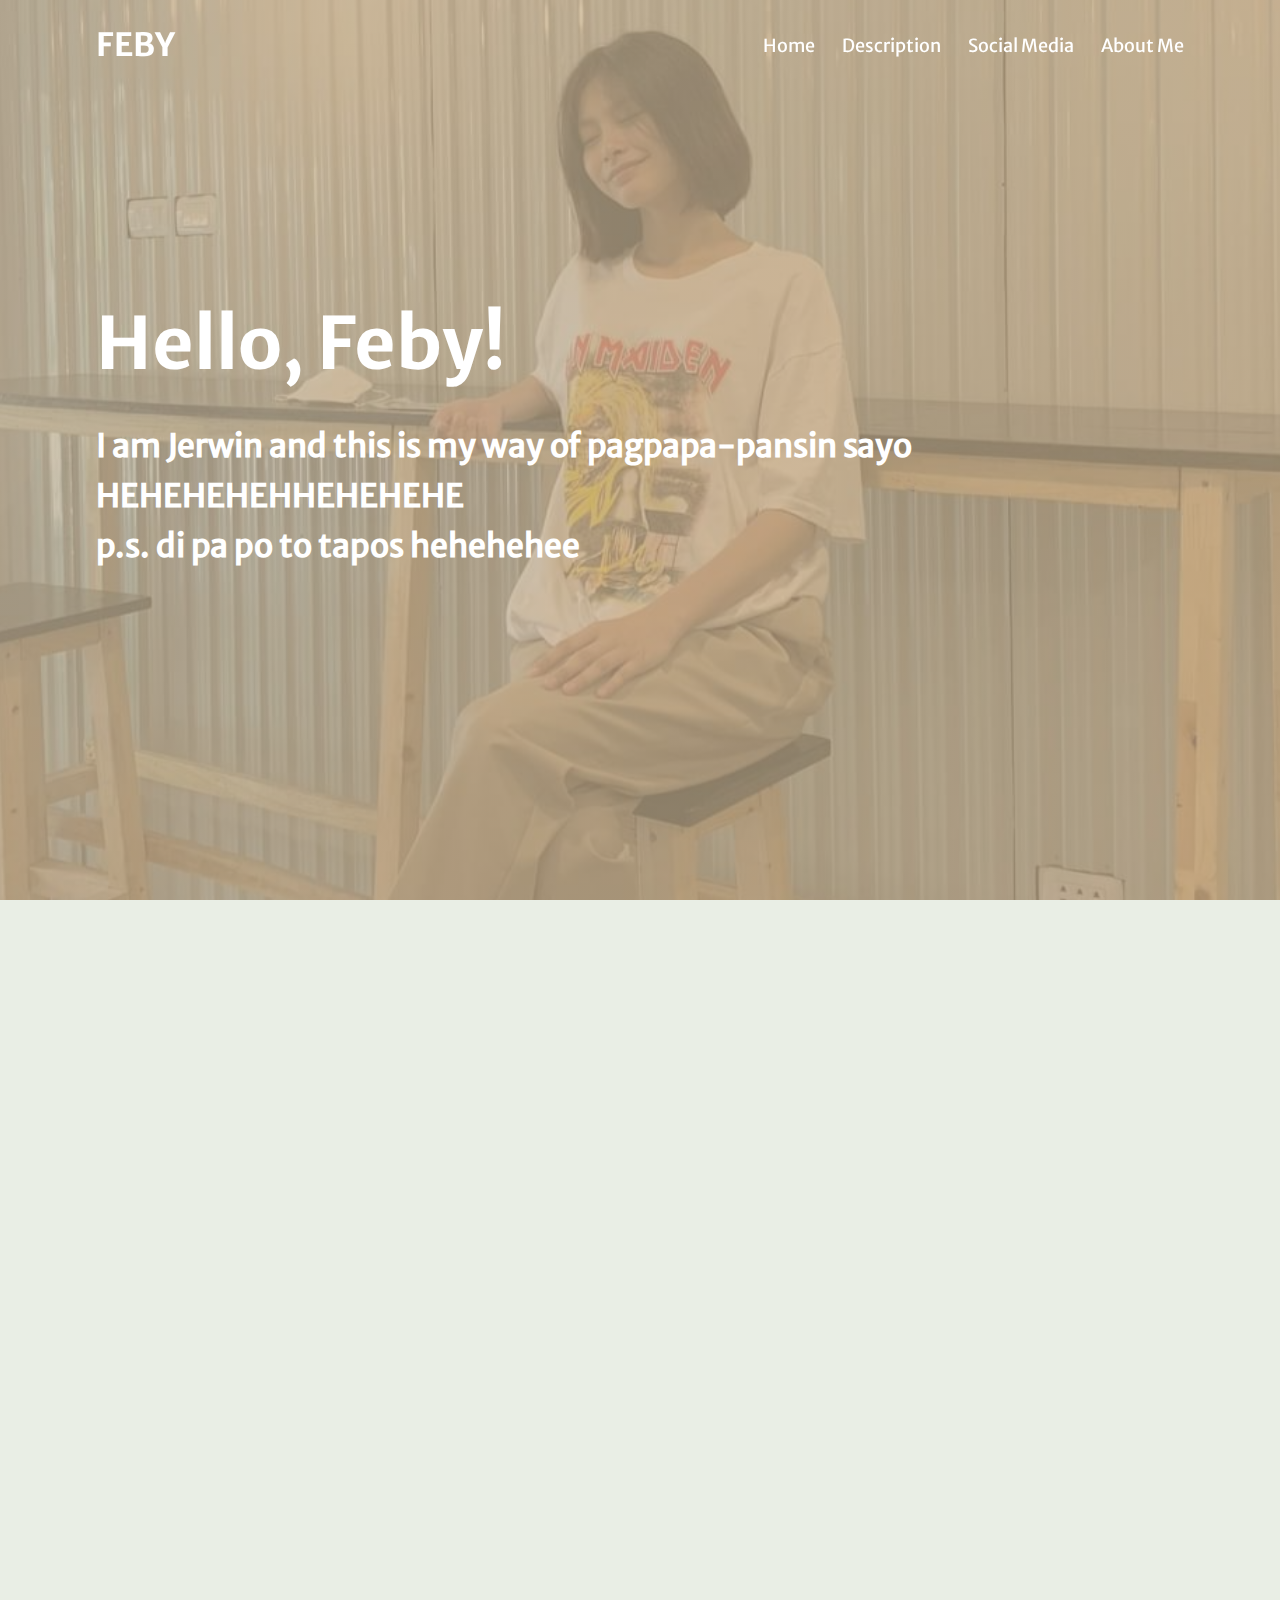
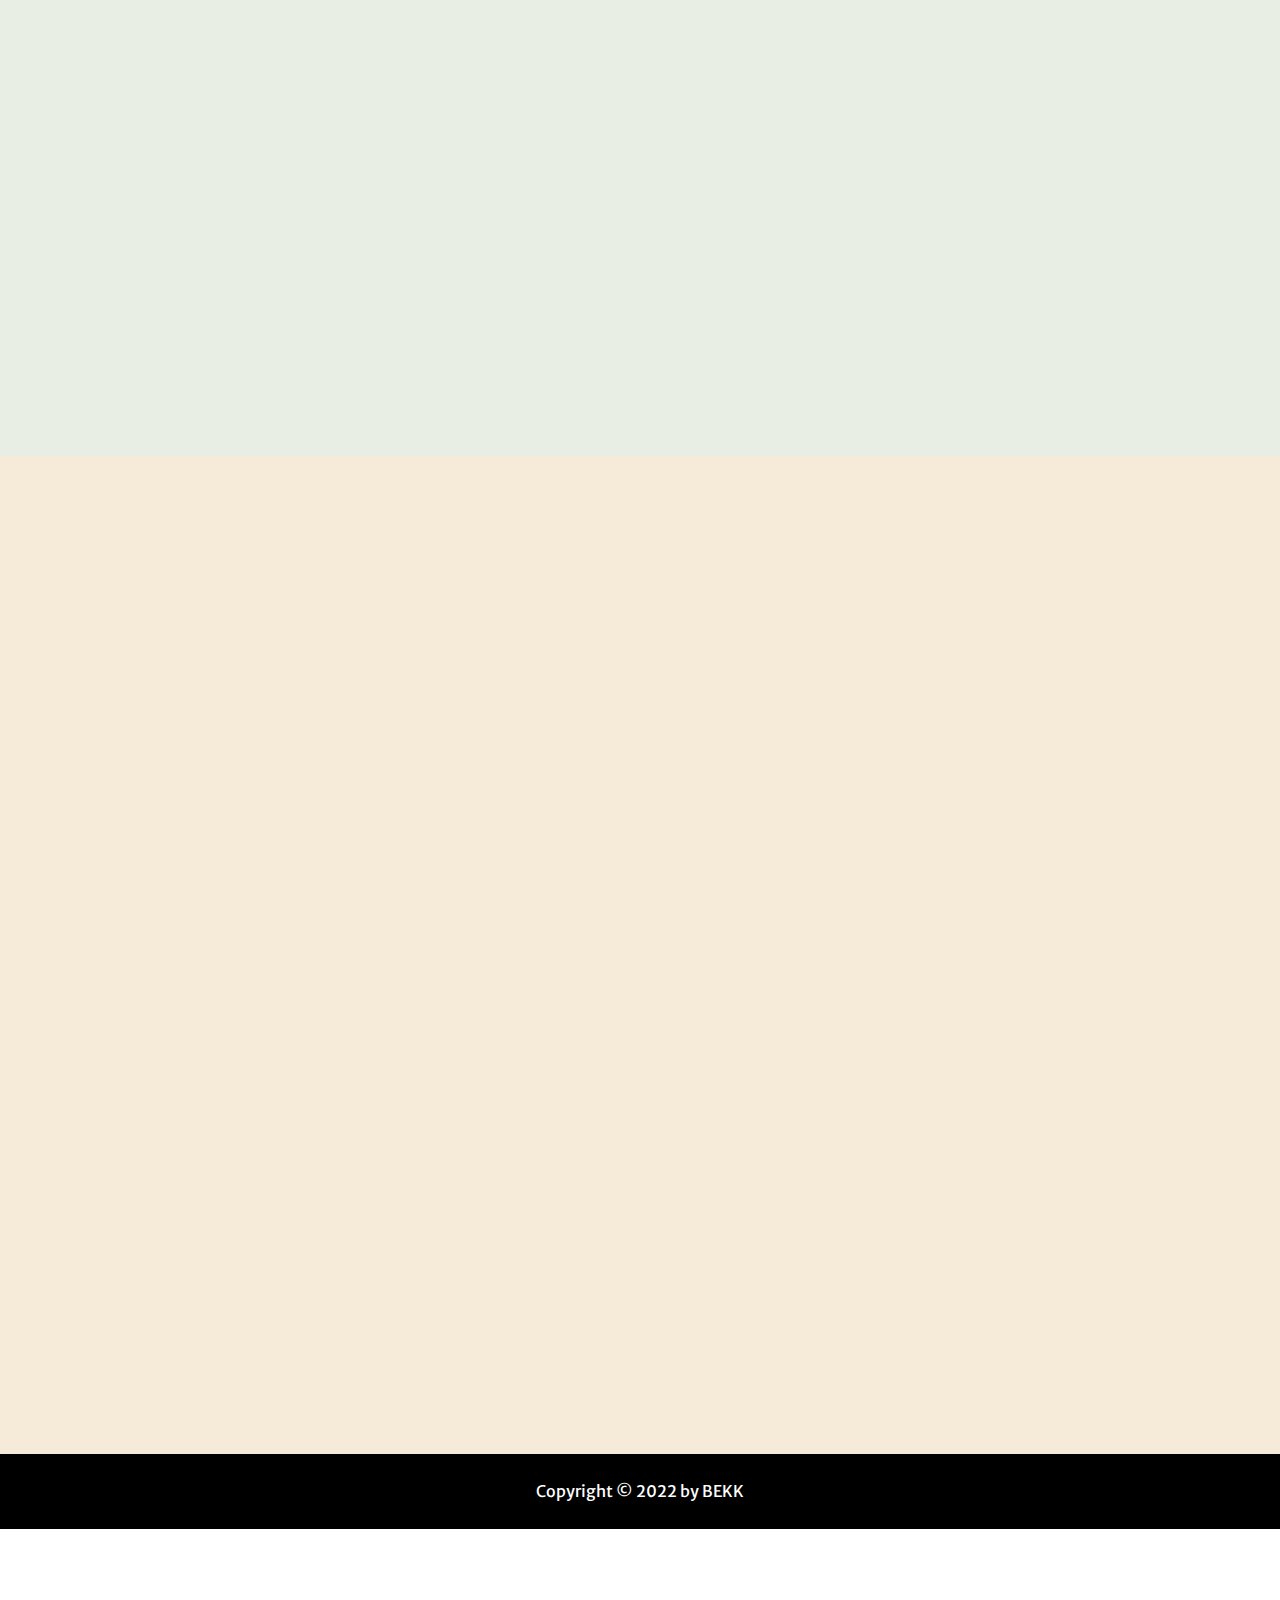
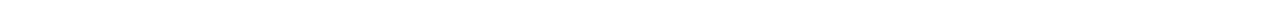
==== index.html @ 30110ccf "added mobile nav" ====
<!DOCTYPE html>

<html lang="en">

<head>
    <meta charset="UTF-8">
    <meta name="viewport" content="width=device-width, initial-scale=1.0">

    <title>Feby</title>

    <link rel="icon" href="images/feby dp circle.png">
    <link rel="stylesheet" type="text/css" href="styles/style.css">
    <link rel="stylesheet" type="text/css" href="styles/responsive.css">
</head>

<body>

    <header id="header">
        <div class="container">
            <h2 id="feby-name">FEBY</h2>

            <nav class="hide-mob">
                <a href="#home">Home</a>
                <a href="#desc">Description</a>
                <a href="#soc-meds">Social Media</a>
                <a href="#">About Me</a>
            </nav>

            <button class="hamburger">
                <div class="bar"></div>
            </button>
        </div>
    </header>

    <div class="mobile-nav">
        
    </div>

    <main>
        <section class="banner" id="home">
            <div class="container">
                <h1>Hello, Feby!</h1>

                <h3>I am Jerwin and this is my way of pagpapa-pansin sayo HEHEHEHEHHEHEHEHE<br>p.s. di pa po to tapos hehehehee</h3>
            </div>
        </section>


        <section class="desc" id="desc">
            <div class="container reveal">
                <h2>Who is Feby?</h2>
                <div class="abt-feby">
                    <div class="feby-img align-center">
                        <img alt="feby-img" src="images/feby portrait.jpg">
                    </div>
    
                    <div class="content">
                        <div class="info">
                            <img src="images/icons/tiktok.png" alt="icon" class="desc-icon">
                            <p class="brief-desc inline">
                                Feby is a TikTok content creator. She has 3.8+ million followers on TikTok as of September 08, 2022.
                            </p>
                        </div>

                        <div class="info">
                            <img src="images/icons/singer.png" alt="icon" class="desc-icon">
                            <p class="brief-desc inline">
                                She is also a good singer. She has a very pretty voice. Para siyang ibon sa palagid dahil siya ay umaawit-awit.
                            </p>
                        </div>

                        <div class="info">
                            <img src="images/icons/singer.png" alt="icon" class="desc-icon">
                            <p class="brief-desc inline">
                                Lorem ipsum dolor sit amet consectetur adipisicing elit. Esse molestias ipsa quis itaque nulla ipsum recusandae cupiditate, sed libero laboriosam eos porro temporibus, quisquam perspiciatis explicabo incidunt autem quae quos.
                            </p>
                        </div>

                        <div class="info">
                            <img src="images/icons/singer.png" alt="icon" class="desc-icon">
                            <p class="brief-desc inline">
                                Lorem ipsum dolor sit amet consectetur adipisicing elit. Dolore rerum officiis asperiores ex corporis dolores, optio reprehenderit atque dolorum iste labore excepturi ipsum ipsam cumque dolorem recusandae porro expedita nemo.
                            </p>
                        </div>

                    </div>
                </div>
            </div>
        </section>


        <section class="soc-meds" id="soc-meds">
            <div class="container reveal">
                <!-- dito yung mga social media ni feby -->
                <h2>Feby's Social Media Accounts</h2>

                <div class="accounts">
                    <div class="grid-item">
                        <a href="https://www.facebook.com/febyanggg" target="_blank">
                            <div class="acct">

                                <div class="is-hovered"></div>
                                <p class="label">Facebook</p>
    
                                <img src="images/feby fb1.jpg" alt="fb-pic">
    
                                <div class="content">
                                    <h3>Feby Villar</h3>
                                    <p>
                                        Feby's Facebook account.
                                    </p>
                                </div>
                            </div>
                        </a>
                    </div>

                    <div class="grid-item">
                        <a href="https://www.instagram.com/frnzlynfby" target="_blank">
                            <div class="acct">

                                <div class="is-hovered"></div>
                                <p class="label">Instagram</p>
    
                                <img src="images/feby ig.jpg" alt="ig-pic">
    
                                <div class="content">
                                    <h3>frnzlynfby</h3>
                                    <p>
                                        Feby's Instagram account.
                                    </p>
                                </div>
                            </div>
                        </a>
                    </div>

                    <div class="grid-item">
                        <a href="https://www.tiktok.com/@frnzlynfby" target="_blank">
                            <div class="acct">

                                <div class="is-hovered"></div>
                                <p class="label">TikTok</p>
    
                                <img src="images/feby 1st tiktok.jpg" alt="tiktok-pic">
    
                                <div class="content">
                                    <h3>frnzlynfby</h3>
                                    <p>
                                        Feby's main TikTok account.
                                    </p>
                                </div>
                            </div>
                        </a>
                    </div>

                    <div class="grid-item">
                        <a href="https://www.tiktok.com/@eunnielabyu" target="_blank">
                            <div class="acct">

                                <div class="is-hovered"></div>
                                <p class="label">TikTok</p>
    
                                <img src="images/feby 2nd tiktok.jpg" alt="tiktok-pic">
    
                                <div class="content">
                                    <h3>eunnielabyu</h3>
                                    <p>
                                        Feby's dump TikTok account.
                                    </p>
                                </div>
                            </div>
                        </a>
                    </div>

                    <div class="grid-item">
                        <a href="https://www.bigo.tv/user/febyanggg" target="_blank">
                            <div class="acct">

                                <div class="is-hovered"></div>
                                <p class="label">Bigo</p>
    
                                <img src="images/feby bigo.jpg" alt="bigo-pic">
    
                                <div class="content">
                                    <h3>febyanggg</h3>
                                    <p>
                                        Feby's Bigo account.
                                    </p>
                                </div>
                            </div>
                        </a>
                    </div>

                    <div class="grid-item">
                        <a href="https://twitter.com/frnzlynfby" target="_blank">
                            <div class="acct">

                                <div class="is-hovered"></div>
                                <p class="label">Twitter</p>
    
                                <img src="images/feby twitter.jpg" alt="twitter-pic">
    
                                <div class="content">
                                    <h3>Feby</h3>
                                    <p>
                                        Feby's Twitter account.
                                    </p>
                                </div>
                            </div>
                        </a>
                    </div>
            </div>
        </section>
    </main>

    <footer>
        Copyright © 2022 by BEKK
    </footer>

    <script src="scripts/script.js"></script>

</body>

</html>
---- styles/style.css ----
/* fonts */
@font-face {
    font-family: 'MerriRegular';
    src: url(../fonts/MerriweatherSans-Regular.ttf);
}

@font-face {
    font-family: 'MerriBold';
    src: url(../fonts/MerriweatherSans-Bold.ttf);
}

/* styles */

* {
    margin: 0;
    padding: 0;
    font-family: 'MerriRegular', sans-serif;
}

/* body {
    height: 3999px;
} */

.container {
    width: 85%;
    margin: 0 auto;
    padding: 64px 0;
}

.container h2 {
    font-family: 'MerriBold';
    font-size: 32px;
    /* text-align: center; */
    text-transform: uppercase;
    margin-bottom: 32px;
    color: #494949;
}

.reveal {
    position: relative;
    transform: translateY(150px);
    opacity: 0;
    transition: 1.8s ease all;
}

.reveal.active {
    opacity: 1;
    transform: translateY(0);
}

.align-center {
    display: flex;
    align-items: center;
    justify-content: center;
}









header {
    color: white;
    position: fixed;
    top: 0;
    left: 0;
    width: 100%;
    z-index: 99;

    transition: 0.4s ease;
}

header .container {
    display: flex;
    justify-content: space-between;
    padding-top: 25px;
    padding-bottom: 25px;
    z-index: 999;

    transition: 0.4s ease;
}

header.is-scrolling {
    backdrop-filter: blur(10px);
    background-color: rgba(195, 176, 145, 0.5);
}

header.is-scrolling .container {
    padding-top: 10px;
    padding-bottom: 10px;
}

header .container h2 {
    color: inherit;
    font-size: 32px;
    font-family: 'MerriBold';
    margin: auto 0;
    cursor: pointer;

    transition: 0.4s ease;
}

header .container nav {
    margin: auto 0;
}

header .container nav a {
    font-size: 18px;
    text-decoration: none;
    color: inherit;
    margin-left: 24px;

    transition: 0.4s ease;
}

header .container nav a:hover {
    padding: 5px 10px;
    border: 2px solid white;
    border-radius: 5px;
}

.hamburger {
    position: relative;
    display: none;
    width: 35px;
    height: 35px;
    cursor: pointer;

    appearance: none;
    background: none;
    outline: none;
    border: none;
}

.hamburger .bar, .hamburger:after, .hamburger:before {
    content: '';
    display: block;
    width: 100%;
    height: 5px;
    background-color: #fff;
    border-radius: 5px;
    margin: 6px 0;
    transition: 0.8s ease;
}

.hamburger.is-active:before {
    transform: rotate(-405deg) translate(-9px, 6px);
}

.hamburger.is-active:after {
    transform: rotate(405deg) translate(-9px, -8px);
}

.hamburger.is-active .bar {
    opacity: 0;
}

.mobile-nav {
    position: fixed;
    top: 0;
    left: -75%;
    width: 75%;
    min-height: 100vh;
    background-color: #c3b091;
    z-index: 98;

    transition: 0.4s ease;
}

.mobile-nav.is-active {
    left: 0;
}

header .container h2.is-active {
    display: none;
}

header.is-active .container {
    flex-direction: row;
}










.banner {
    color: white;
    min-height: 100vh;
    display: flex;
    align-items: center;

    background-image: linear-gradient(rgba(195, 176, 145, 0.7), rgba(195, 176, 145, 0.7)), url(../images/feby\ bg.jpg);
    background-size: cover;
    background-repeat: no-repeat;
    background-position: center top;
}

.banner .container {
    position: relative;
    z-index: 1;
}

.banner .container h1 {
    font-size: 72px;
    font-family: 'MerriBold';
    margin-bottom: 32px;
}

.banner .container h3 {
    font-size: 32px;
    margin-bottom: 32px;
    line-height: 50px;
}







.desc {
    background-color: #e9eee5;
}

.desc .container .abt-feby {
    /* height: 100vh; */
    /* background-color: red; */
    display: grid;
    grid-template-columns: 1fr 1fr;
    grid-gap: 50px;

    /* place-items: center */
    /* align-items: center; */
    /* background-color: red; */
}

.desc .container .abt-feby .feby-img img {
    width: 370px;
    box-shadow: 8px 8px black;
    cursor: pointer;
}

.desc .container .abt-feby .content {
    /* background-color: blue; */
    font-size: 20px;
    text-align: justify;
}

.desc .container .abt-feby .content .info {
    display: flex;
    border: 2px inset black;
    border-radius: 10px;
    overflow: hidden;
    margin-top: 20px;
    cursor: pointer;
    /* height: 110px; */
    padding: 10px;

    transition: 0.4s ease;
}

.desc .container .abt-feby .content .info:hover {
    background-color: #fff;
    border-color: #fff;
    box-shadow: 0 0 7px black;
}

.desc .container .abt-feby .content .info img {
    display: inline-block;
    width: 100px;
    height: 100px;
    background-color: black;
    border-radius: 10px;
    margin: auto 0;
    /* margin-right: 10px; */
}

.desc .container .abt-feby .content .info p {
    /* display: inline-block; */
    line-height: 28px;
    letter-spacing: 2px;
    padding: 10px;
    margin: auto 0;
}






.soc-meds {
    /* height: 100vh; */
    background-color: #f6ead8;
    color: white;
}

/* .soc-meds .container h2 {
    color: #494949;
} */

.soc-meds .container a {
    text-decoration: none;
    color: inherit;
}

.soc-meds .container .accounts {
    /* display: flex;
    flex-wrap: wrap;
    text-align: center;
    justify-content: center; */
    display: grid;
    grid-template-columns: repeat(3, 280px);
    grid-column-gap: 85px;
    grid-row-gap: 50px;
    justify-content: center;
    text-align: center;
    /* background-color: red; */
}

.soc-meds .container .accounts .acct {
    /* width: 280px; */
    border: 2px outset #c3b091;
    border-radius: 18px;
    overflow: hidden;
    background-color: white;
    box-shadow: 1px 1px 6px black;
    height: 370px;
}

.soc-meds .container .accounts .acct img {
    width: 280px;
    border-bottom: 8px solid #c3b091;
}

.soc-meds .container .accounts .acct .content {
    padding: 10px 0;
    line-height: 25px;
    /* background-color: white; */
}

.soc-meds .container .accounts .acct .content h3 {
    font-family: 'MerriBold';
    margin-bottom: 5px;
    color: black;
}

.soc-meds .container .accounts .acct .content p {
    color: grey;
}

.soc-meds .container .accounts .acct .is-hovered {
    width: 280px;
    height: 370px;
    background-color: #c3b091;
    border-radius: 18px;
    opacity: 0;
    position: absolute;
    align-items: center;

    transition: 0.4s ease;
}

.soc-meds .container .accounts .acct:hover .is-hovered {
    opacity: 0.75;
}

.soc-meds .container .accounts .acct .label {
    position: absolute;
    font-family: 'MerriBold';
    font-size: 20px;
    width: 280px;
    line-height: 370px;
    opacity: 0;
    letter-spacing: 2px;
    color: #fff;

    transition: 0.4s ease;
}

.soc-meds .container .accounts .acct:hover .label {
    opacity: 1;
}




footer {
    height: 75px;
    background-color: #000;
    color: #fff;
    text-align: center;
    line-height: 75px;
}
---- styles/responsive.css ----
@media  (max-width: 900px) {
    .hide-mob {
        display: none;
    }

    .container {
        width: 90%;
    }


    header .container {
        flex-direction: row-reverse;
    }


    .hamburger {
        display: block;
    }



    .banner .container h1 {
        font-size: 48px;
    }

    .banner .container h3 {
        font-size: 20px;
        line-height: 35px;
    }




    .desc .container .abt-feby {
        display: block;
    }

    .desc .container .abt-feby .feby-img img {
        width: 270px;
    }

    .desc .container .abt-feby .content {
        font-size: 15px;
        margin-top: 55px;
    }

    .desc .container .abt-feby .content .info img {
        width: 80px;
        height: 80px;
    }




    .soc-meds .container .accounts {
        display: grid;
        grid-template-columns:280px;
    }

    footer {
        height: 65px;
        line-height: 65px;
    }
}
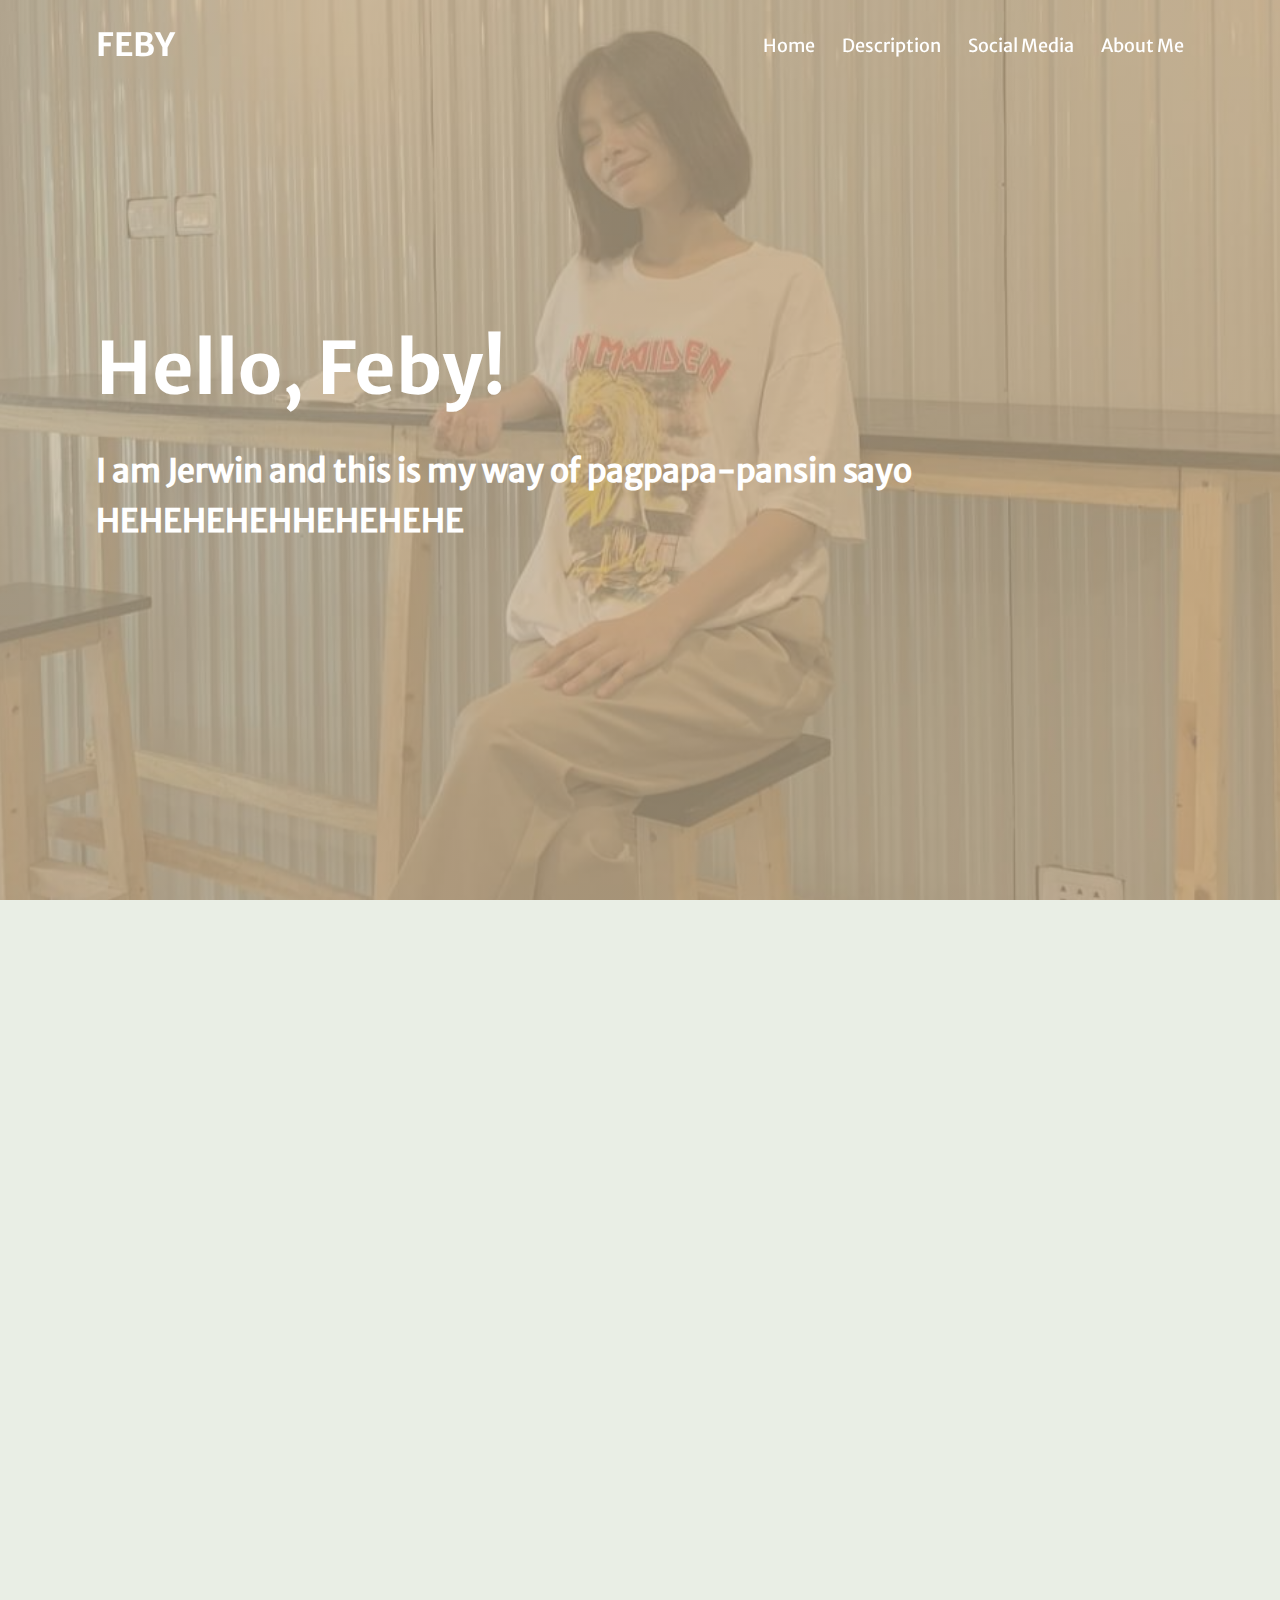
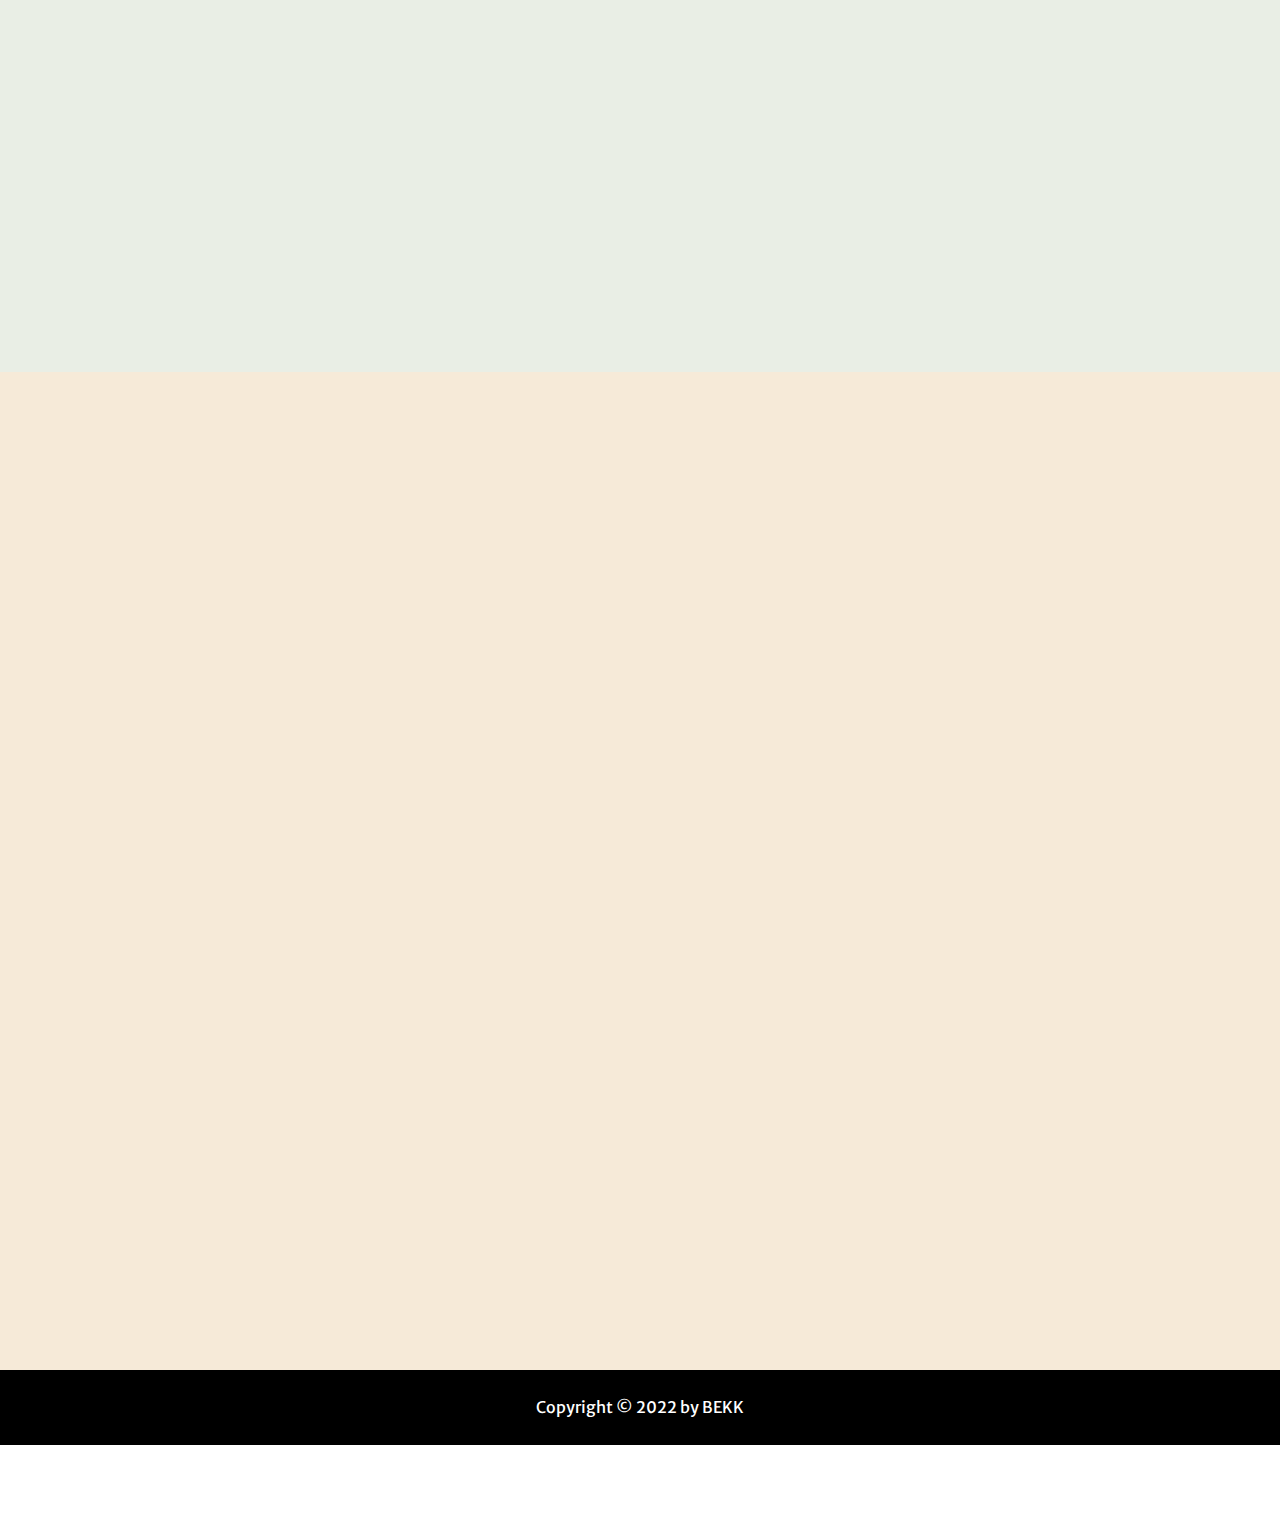
==== commit d71271ec: "fixed responsive" ====
--- a/index.html
+++ b/index.html
@@ -32,16 +32,21 @@
         </div>
     </header>
 
-    <div class="mobile-nav">
-        
-    </div>
+    <nav class="mobile-nav">
+        <div class="container-nav">
+            <a href="#home">Home</a>
+            <a href="#desc">Description</a>
+            <a href="#soc-meds">Social Media</a>
+            <a href="#">About Me</a>
+        </div>
+    </nav>
 
     <main>
         <section class="banner" id="home">
             <div class="container">
                 <h1>Hello, Feby!</h1>
 
-                <h3>I am Jerwin and this is my way of pagpapa-pansin sayo HEHEHEHEHHEHEHEHE<br>p.s. di pa po to tapos hehehehee</h3>
+                <h3>I am Jerwin and this is my way of pagpapa-pansin sayo HEHEHEHEHHEHEHEHE</h3>
             </div>
         </section>
 
@@ -53,33 +58,34 @@
                     <div class="feby-img align-center">
                         <img alt="feby-img" src="images/feby portrait.jpg">
                     </div>
-    
+
                     <div class="content">
                         <div class="info">
-                            <img src="images/icons/tiktok.png" alt="icon" class="desc-icon">
-                            <p class="brief-desc inline">
-                                Feby is a TikTok content creator. She has 3.8+ million followers on TikTok as of September 08, 2022.
-                            </p>
-                        </div>
-
-                        <div class="info">
-                            <img src="images/icons/singer.png" alt="icon" class="desc-icon">
-                            <p class="brief-desc inline">
-                                She is also a good singer. She has a very pretty voice. Para siyang ibon sa palagid dahil siya ay umaawit-awit.
-                            </p>
-                        </div>
-
-                        <div class="info">
-                            <img src="images/icons/singer.png" alt="icon" class="desc-icon">
-                            <p class="brief-desc inline">
-                                Lorem ipsum dolor sit amet consectetur adipisicing elit. Esse molestias ipsa quis itaque nulla ipsum recusandae cupiditate, sed libero laboriosam eos porro temporibus, quisquam perspiciatis explicabo incidunt autem quae quos.
-                            </p>
-                        </div>
-
-                        <div class="info">
-                            <img src="images/icons/singer.png" alt="icon" class="desc-icon">
-                            <p class="brief-desc inline">
-                                Lorem ipsum dolor sit amet consectetur adipisicing elit. Dolore rerum officiis asperiores ex corporis dolores, optio reprehenderit atque dolorum iste labore excepturi ipsum ipsam cumque dolorem recusandae porro expedita nemo.
+                            <img src="images/feby2.jpg" alt="icon" class="desc-icon">
+                            <p class="brief-desc inline">
+                                TikTok content creator si Feby!!! Meron siyang 3.8+ million followers at 110.3M likes sa TikTok as of
+                                September 13, 2022. Syempre dadami at dadami pa yan. Basta follower na ako since 2M followers!! #proud
+                            </p>
+                        </div>
+
+                        <div class="info">
+                            <img src="images/feby1.jpg" alt="icon" class="desc-icon">
+                            <p class="brief-desc inline">
+                                Sobrang galing pang kumanta ni Feby!! Talagang yung mga ibon sa palagid ay napapa-awit awit HAHAHHAHA lol korni jk ko bye
+                            </p>
+                        </div>
+
+                        <div class="info">
+                            <img src="images/feby3.jpg" alt="icon" class="desc-icon">
+                            <p class="brief-desc inline">
+                                Sobrang galing pa niyang sumayaw!! Shet nakaka-inlove lalo pag pinapanood siyang sumayaw. Pero lahat naman ng tungkol sakanya ay nakaka-inlove!! hart hart
+                            </p>
+                        </div>
+
+                        <div class="info">
+                            <img src="images/feby4.jpg" alt="icon" class="desc-icon">
+                            <p class="brief-desc inline">
+                                Mahilig din siya mag gawa ng mga POVs. Andaming iba't ibang characters tas lahat sila nakaka-fall shet. Pinaka-fave ko si nerd girl kasi why not!!
                             </p>
                         </div>
 
@@ -101,9 +107,9 @@
 
                                 <div class="is-hovered"></div>
                                 <p class="label">Facebook</p>
-    
+
                                 <img src="images/feby fb1.jpg" alt="fb-pic">
-    
+
                                 <div class="content">
                                     <h3>Feby Villar</h3>
                                     <p>
@@ -120,9 +126,9 @@
 
                                 <div class="is-hovered"></div>
                                 <p class="label">Instagram</p>
-    
+
                                 <img src="images/feby ig.jpg" alt="ig-pic">
-    
+
                                 <div class="content">
                                     <h3>frnzlynfby</h3>
                                     <p>
@@ -139,9 +145,9 @@
 
                                 <div class="is-hovered"></div>
                                 <p class="label">TikTok</p>
-    
+
                                 <img src="images/feby 1st tiktok.jpg" alt="tiktok-pic">
-    
+
                                 <div class="content">
                                     <h3>frnzlynfby</h3>
                                     <p>
@@ -158,9 +164,9 @@
 
                                 <div class="is-hovered"></div>
                                 <p class="label">TikTok</p>
-    
+
                                 <img src="images/feby 2nd tiktok.jpg" alt="tiktok-pic">
-    
+
                                 <div class="content">
                                     <h3>eunnielabyu</h3>
                                     <p>
@@ -177,9 +183,9 @@
 
                                 <div class="is-hovered"></div>
                                 <p class="label">Bigo</p>
-    
+
                                 <img src="images/feby bigo.jpg" alt="bigo-pic">
-    
+
                                 <div class="content">
                                     <h3>febyanggg</h3>
                                     <p>
@@ -196,9 +202,9 @@
 
                                 <div class="is-hovered"></div>
                                 <p class="label">Twitter</p>
-    
+
                                 <img src="images/feby twitter.jpg" alt="twitter-pic">
-    
+
                                 <div class="content">
                                     <h3>Feby</h3>
                                     <p>
@@ -208,7 +214,7 @@
                             </div>
                         </a>
                     </div>
-            </div>
+                </div>
         </section>
     </main>
 
--- a/styles/style.css
+++ b/styles/style.css
@@ -161,13 +161,37 @@
 .mobile-nav {
     position: fixed;
     top: 0;
-    left: -75%;
-    width: 75%;
+    left: -70%;
+    width: 70%;
     min-height: 100vh;
     background-color: #c3b091;
     z-index: 98;
 
     transition: 0.4s ease;
+}
+
+.mobile-nav .container-nav {
+    display: block;
+    margin-top: 85px;
+}
+
+.mobile-nav a {
+    display: block;
+    margin-left: 30px;
+    margin-bottom: 15px;
+    padding: 15px;
+    font-size: 25px;
+    /* width: 250px; */
+
+    text-decoration: none;
+    color: #fff;
+    font-family: 'MerriBold';
+
+    /* border: 1px solid black; */
+}
+
+.mobile-nav a:hover {
+    color: rgb(119, 119, 119);
 }
 
 .mobile-nav.is-active {
@@ -251,12 +275,12 @@
 .desc .container .abt-feby .content {
     /* background-color: blue; */
     font-size: 20px;
-    text-align: justify;
+    text-align: center;
 }
 
 .desc .container .abt-feby .content .info {
     display: flex;
-    border: 2px inset black;
+    border: 2px outset black;
     border-radius: 10px;
     overflow: hidden;
     margin-top: 20px;
@@ -268,8 +292,8 @@
 }
 
 .desc .container .abt-feby .content .info:hover {
-    background-color: #fff;
-    border-color: #fff;
+    background-color: #adadad;
+    border-color: #8f8f8f;
     box-shadow: 0 0 7px black;
 }
 
--- a/styles/responsive.css
+++ b/styles/responsive.css
@@ -1,3 +1,9 @@
+@media  (max-width: 1067px) {
+    .soc-meds .container .accounts {
+        grid-template-columns: repeat(2, 280px);
+    }
+}
+
 @media  (max-width: 900px) {
     .hide-mob {
         display: none;
@@ -31,6 +37,9 @@
 
 
 
+
+
+
     .desc .container .abt-feby {
         display: block;
     }
@@ -44,6 +53,12 @@
         margin-top: 55px;
     }
 
+    .desc .container .abt-feby .content .info {
+        max-width: 330px;
+        margin: 0 auto;
+        margin-bottom: 30px;
+    }
+
     .desc .container .abt-feby .content .info img {
         width: 80px;
         height: 80px;
@@ -52,10 +67,45 @@
 
 
 
+
+
+
     .soc-meds .container .accounts {
-        display: grid;
-        grid-template-columns:280px;
+        grid-template-columns:240px;
     }
+
+    .soc-meds .container .accounts .acct {
+        height: 330px;
+    }
+
+    .soc-meds .container .accounts .acct img {
+        width: 240px;
+        border-bottom: 8px solid #c3b091;
+    }
+
+    .soc-meds .container .accounts .acct .is-hovered {
+        width: 240px;
+        height: 330px;
+    }
+
+    .soc-meds .container .accounts .acct .label {
+        position: absolute;
+        font-family: 'MerriBold';
+        font-size: 20px;
+        width: 240px;
+        line-height: 330px;
+    }
+
+
+
+
+
+
+
+
+
+
+
 
     footer {
         height: 65px;
